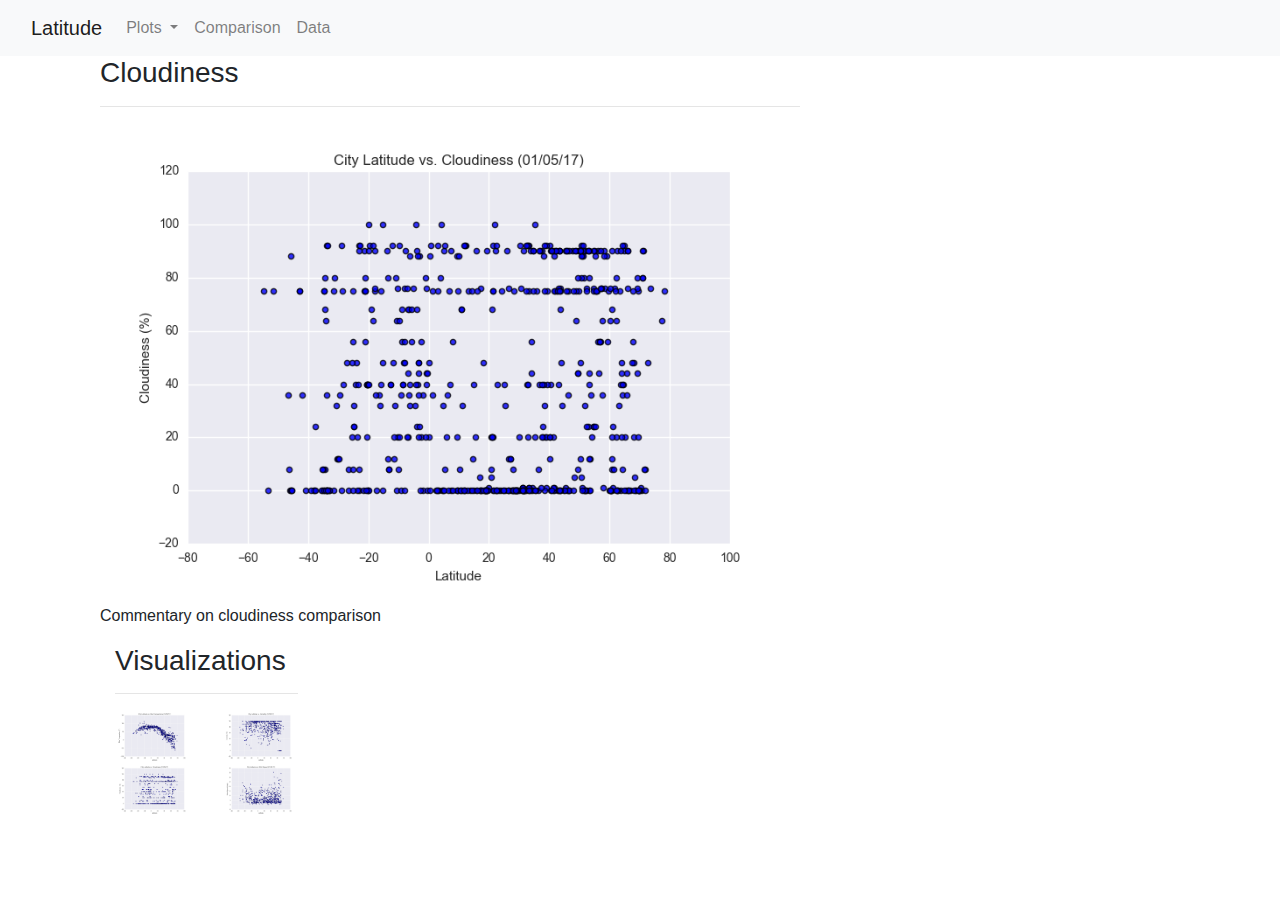
==== cloudiness.html @ 2bc804f2 "pages" ====
<!DOCTYPE html>
<html lang="eng">
    <head>
    <meta charset="UTF-8">
    <title>Latitude Page</title>
    <!-- Bootstrap stylesheet-->
    <link rel="stylesheet" href="https://stackpath.bootstrapcdn.com/bootstrap/4.3.1/css/bootstrap.min.css" integrity="sha384-ggOyR0iXCbMQv3Xipma34MD+dH/1fQ784/j6cY/iJTQUOhcWr7x9JvoRxT2MZw1T" crossorigin="anonymous">
    <link rel="stylesheet" href="styles.css">
    </head>
    <body>
    <!--Start NavBar-->
    <nav class="navbar navbar-expand-lg navbar-light bg-light">
        <div class="container-fluid">
            <a class="navbar-brand text-black" href="index.html">Latitude</a>
            <button class="navbar-toggler" type="button" data-toggle="collapse" data-target="#navbarSupportedContent" aria-controls="navbarSupportedContent" aria-expanded="false" aria-label="Toggled Navigation">
                <span class="navbar-toggler-icon"></span>
            </button>
        <div class="collapse navbar-collapse" id="navbarSupportedContent">
            <ul class="navbar-nav mr-auto">
            <li class="nav-item dropdown">
                <a class="nav-link dropdown-toggle" href="#" id="navbarDropdown" role="button" data-toggle="dropdown" aria-haspopup="true" aria-expanded="false">Plots
                </a>
                <div class="dropdown-menu dropdown-menu-right" aria-labelledby="navbarDropdown">
                    <a class="dropdown-item" href="temperature.html">Max Temperature</a>
                    <a class="dropdown-item" href="humidity.html">Humidity</a>
                    <a class="dropdown-item" href="cloudiness.html">Cloudiness</a>
                    <a class="dropdown-item" href="windspeed.html">Wind Speed</a>
                </div>
            </li>
            <li class="nav-item">
                <a class="nav-link" href="comparison.html">Comparison</a>
            </li>
            <li class="nav-item">
                <a class="nav-link" href="table.html">Data</a>
            </ul>
        </div>
        </div>
    </nav>
<!--Max Temperature page-->
<div class="container content">
    <div class="row">
        <div class="col-md-8">
            <div class="col-md-12">
                <h3>Cloudiness</h3>
                <hr>
                <div class="thumbnail">
                    <img class="img thumbnail float-left" src='Resources/assets/images/Fig3.png' width="100%" alt="cloudiness">
                </div>
                <p>Commentary on cloudiness comparison</p>
            </div>
        <div class="col-md-4">
            <div class="col-md-12">
                <h3>Visualizations</h3>
                <hr>
                <div class=row>
                    <div class="col-3 col-md-6">
                        <a href="temperature.html"><img src="Resources/assets/images/Fig1.png" width="100%" alt="temperature">
                        </a>
                    </div>
                    <div class="col-3 col-md-6">
                    <a href="humidity.html"><img src="Resources/assets/images/Fig2.png" width="100%" alt="humidity">
                    </a>
                    </div>
                    <div class="col-3 col-md-6">
                        <a href="cloudiness.html"><img src="Resources/assets/images/Fig3.png" width="100%" alt="cloudiness">
                        </a>
                    </div>
                    <div class="col-3 col-md-6">
                        <a href="windspeed.html"><img src="Resources/assets/images/Fig4.png" width="100%" alt="windspeed">
                        </a>
                    </div>
                </div>
            </div>
        </div>
        </div>
    </div>
</div>
</body>
</html>
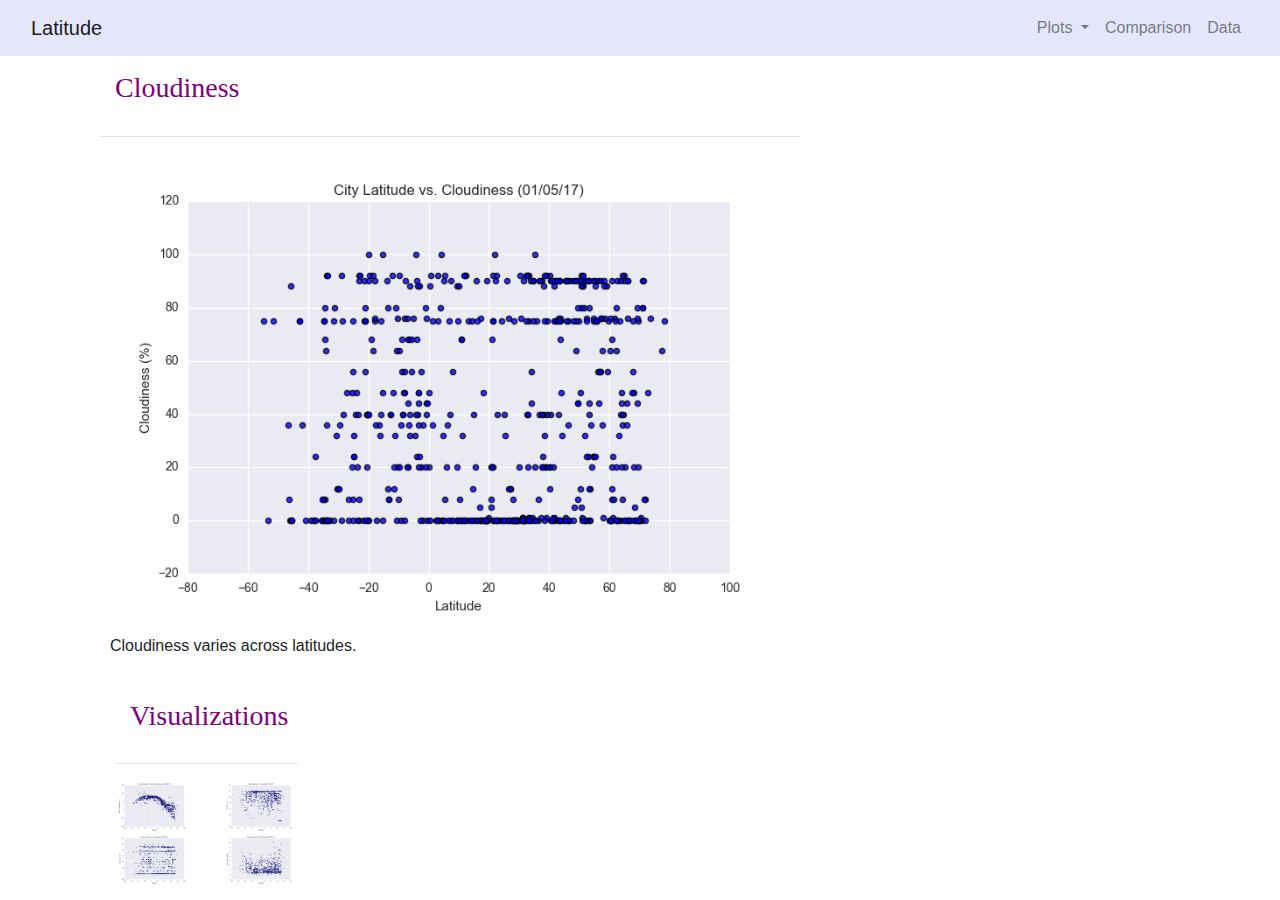
==== commit 69c0cb94: "updated styles" ====
--- a/cloudiness.html
+++ b/cloudiness.html
@@ -2,21 +2,24 @@
 <html lang="eng">
     <head>
     <meta charset="UTF-8">
-    <title>Latitude Page</title>
+    <title>Cloudiness</title>
     <!-- Bootstrap stylesheet-->
     <link rel="stylesheet" href="https://stackpath.bootstrapcdn.com/bootstrap/4.3.1/css/bootstrap.min.css" integrity="sha384-ggOyR0iXCbMQv3Xipma34MD+dH/1fQ784/j6cY/iJTQUOhcWr7x9JvoRxT2MZw1T" crossorigin="anonymous">
     <link rel="stylesheet" href="styles.css">
+    <script src="https://code.jquery.com/jquery-3.2.1.slim.min.js" integrity="sha384-KJ3o2DKtIkvYIK3UENzmM7KCkRr/rE9/Qpg6aAZGJwFDMVNA/GpGFF93hXpG5KkN" crossorigin="anonymous"></script>
+    <script src="https://cdnjs.cloudflare.com/ajax/libs/popper.js/1.11.0/umd/popper.min.js" integrity="sha384-b/U6ypiBEHpOf/4+1nzFpr53nxSS+GLCkfwBdFNTxtclqqenISfwAzpKaMNFNmj4" crossorigin="anonymous"></script>
+    <script src="https://maxcdn.bootstrapcdn.com/bootstrap/4.0.0-beta/js/bootstrap.min.js" integrity="sha384-h0AbiXch4ZDo7tp9hKZ4TsHbi047NrKGLO3SEJAg45jXxnGIfYzk4Si90RDIqNm1" crossorigin="anonymous"></script>
     </head>
     <body>
     <!--Start NavBar-->
-    <nav class="navbar navbar-expand-lg navbar-light bg-light">
+    <nav class="navbar navbar-expand-lg navbar-light">
         <div class="container-fluid">
-            <a class="navbar-brand text-black" href="index.html">Latitude</a>
+            <a class="navbar-brand" href="index.html">Latitude</a>
             <button class="navbar-toggler" type="button" data-toggle="collapse" data-target="#navbarSupportedContent" aria-controls="navbarSupportedContent" aria-expanded="false" aria-label="Toggled Navigation">
                 <span class="navbar-toggler-icon"></span>
             </button>
         <div class="collapse navbar-collapse" id="navbarSupportedContent">
-            <ul class="navbar-nav mr-auto">
+            <ul class="navbar-nav ml-auto">
             <li class="nav-item dropdown">
                 <a class="nav-link dropdown-toggle" href="#" id="navbarDropdown" role="button" data-toggle="dropdown" aria-haspopup="true" aria-expanded="false">Plots
                 </a>
@@ -36,7 +39,7 @@
         </div>
         </div>
     </nav>
-<!--Max Temperature page-->
+<!--Cloudiness page-->
 <div class="container content">
     <div class="row">
         <div class="col-md-8">
@@ -46,7 +49,7 @@
                 <div class="thumbnail">
                     <img class="img thumbnail float-left" src='Resources/assets/images/Fig3.png' width="100%" alt="cloudiness">
                 </div>
-                <p>Commentary on cloudiness comparison</p>
+                <p>Cloudiness varies across latitudes. </p>
             </div>
         <div class="col-md-4">
             <div class="col-md-12">
--- a/styles.css
+++ b/styles.css
@@ -0,0 +1,65 @@
+/* header style*/
+h3{
+    color: purple;
+    font-family: Cambria, Cochin, Georgia, Times, 'Times New Roman', serif;
+    padding: 15px
+}
+
+/*text style*/
+p{
+    padding: 10px;
+}
+
+/*navbar style*/
+.navbar-light{
+    background-color: lavender;
+    color: white;
+}
+
+.navbar-expand-lg {background-color: lavender;
+    color: white;
+
+}
+
+.navbar{
+    background-color: lavender;
+    color: white;
+}
+
+.navbar-brand{
+    background-color: lavender;
+    color: white;
+}
+
+.dropdown-menu{
+    background-color: lavender;
+}
+
+/*adjust for smaller screensize*/
+@media(max-width:767px){
+    .navbar{
+        padding:inherit;
+        background-color: lightslategray;
+        color: white;
+
+    }
+
+    .navbar-brand{
+        background-color: lightslategray;
+        color: white;
+
+    }
+    .navbar-light{
+        background-color: lightslategray;
+        color: white;
+    }
+
+    .navbar-collapse{
+        background-color: lightslategray;
+        color: white;
+    }
+
+    .dropdown-menu{
+        background: lightslategray;
+    }
+}
